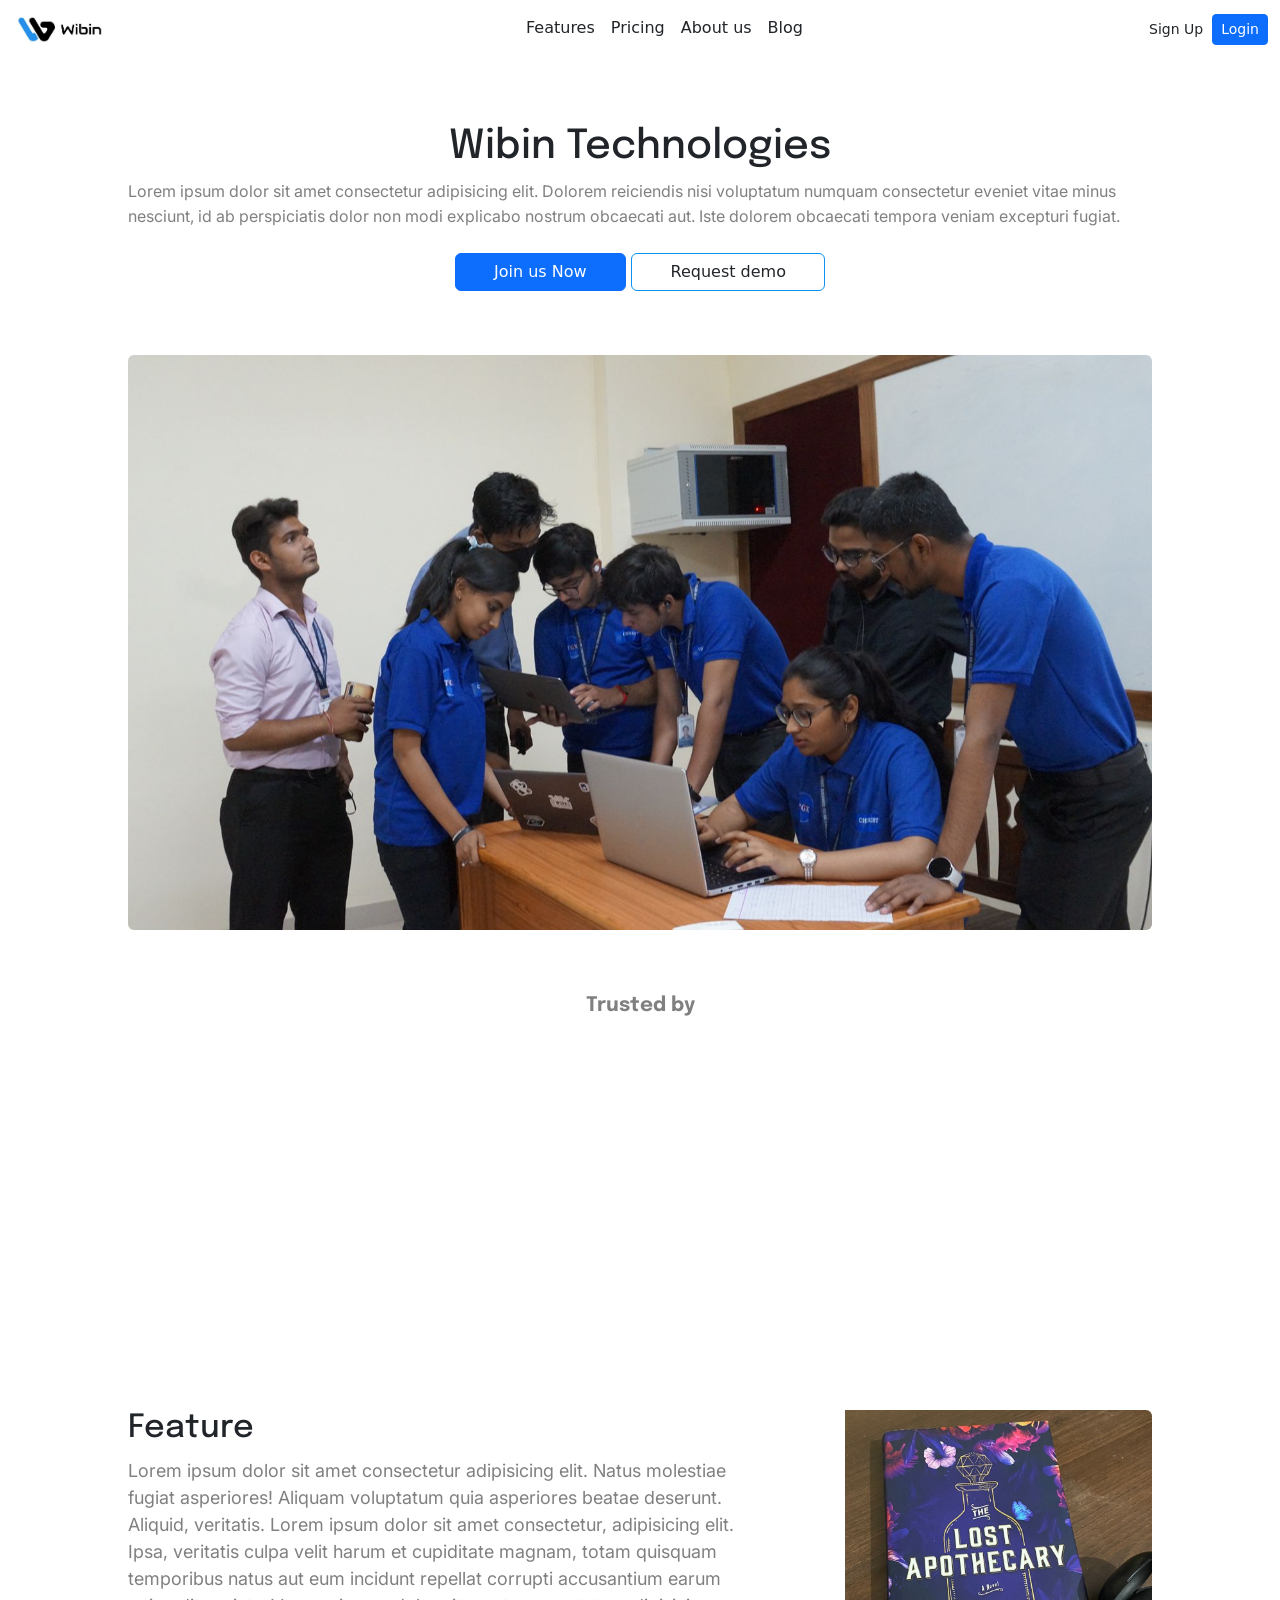
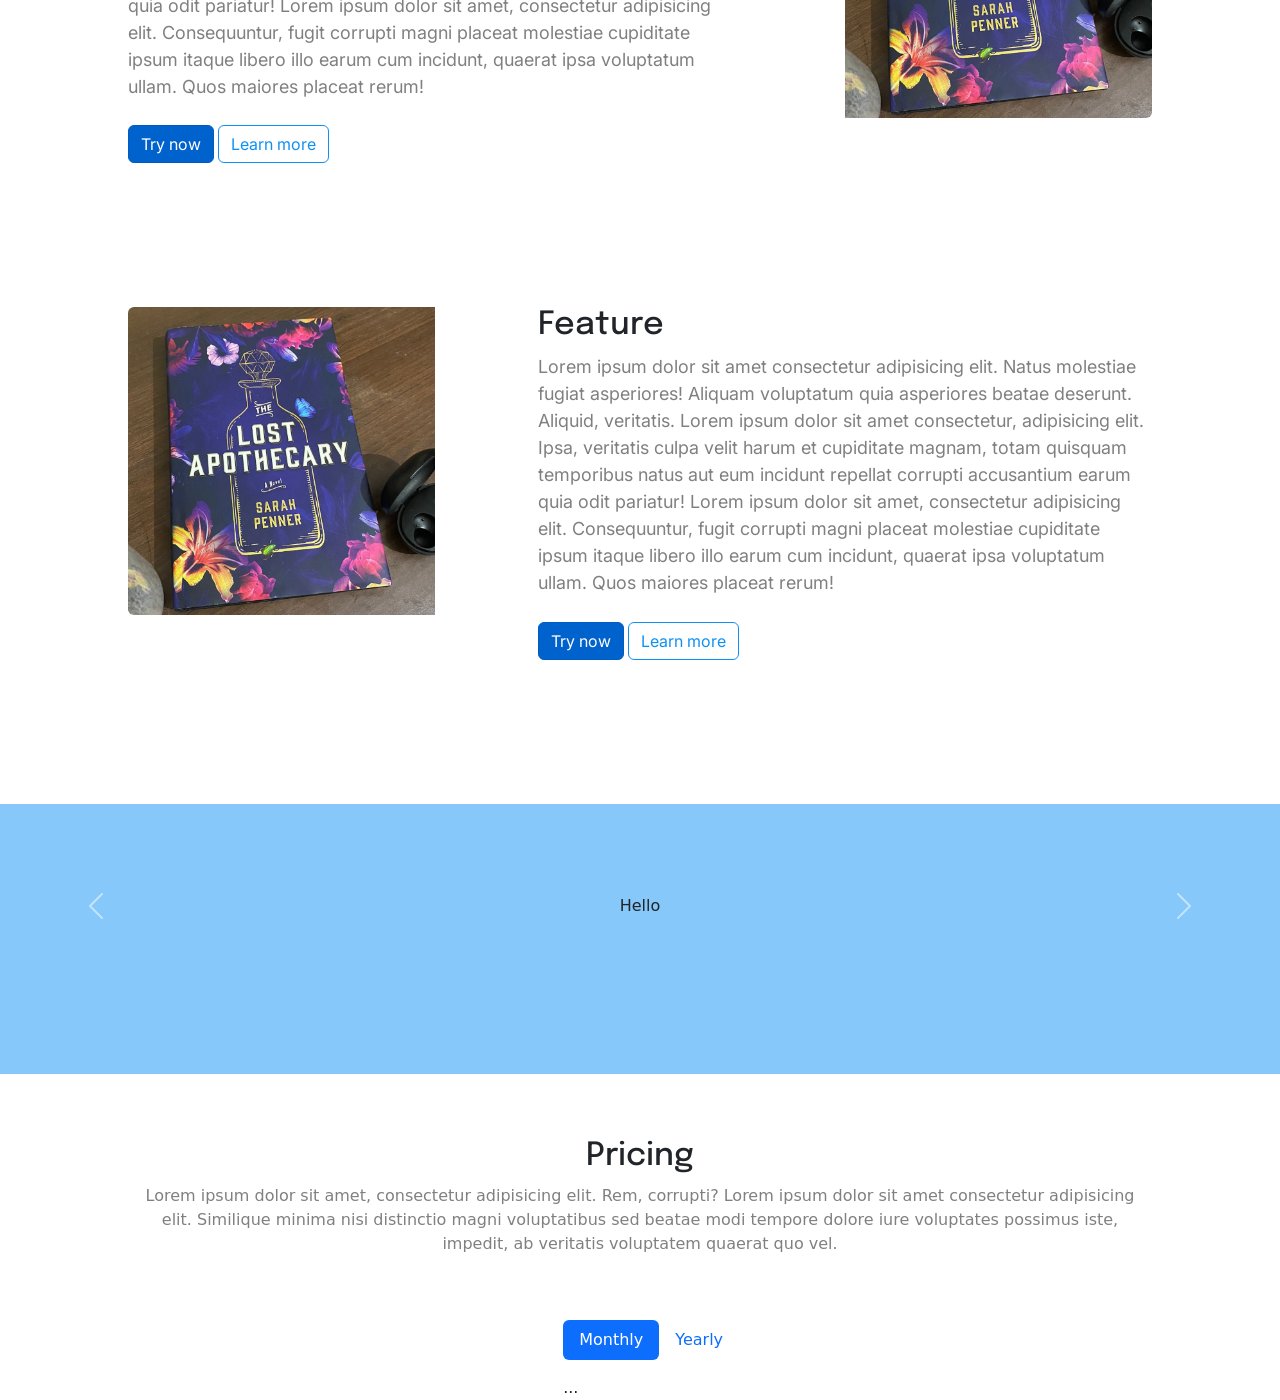
==== index.html @ 51e789aa "Add files via upload" ====
<!DOCTYPE html>
<html>
<head>
  <meta charset="utf-8">
  <meta name="viewport" content="width=device-width">
  <title>Home Page</title>
  <link rel="stylesheet" href="https://stackpath.bootstrapcdn.com/bootstrap/4.1.3/css/bootstrap.min.css">
  <script src="https://code.jquery.com/jquery-3.3.1.slim.min.js"></script>
  <script src="https://cdnjs.cloudflare.com/ajax/libs/popper.js/1.14.3/umd/popper.min.js"></script>
  <script src="https://stackpath.bootstrapcdn.com/bootstrap/4.1.3/js/bootstrap.min.js"></script>
  <link href="home.css" rel="stylesheet" type="text/css" />
  <link rel="preconnect" href="https://fonts.googleapis.com">
  <link rel="preconnect" href="https://fonts.gstatic.com" crossorigin>
  <link href="https://fonts.googleapis.com/css2?family=Epilogue:wght@700&family=Inter&display=swap" rel="stylesheet">
  <link href="https://cdn.jsdelivr.net/npm/bootstrap@5.1.3/dist/css/bootstrap.min.css" rel="stylesheet">
  <script src="https://cdn.jsdelivr.net/npm/bootstrap@5.1.3/dist/js/bootstrap.bundle.min.js"></script>
</head>
<style>
  h1 {
    text-align: center;
  }

  p {
    text-align: center;
  }
</style>

<body data-bs-spy="scroll" data-bs-target=".navbar" data-bs-offset="50">
  <header>
    <nav class="navbar navbar-expand-sm sticky-top">
      <div class="container-fluid">
        <ul class="navbar-nav">
          <li class="nav-item">
            <a class="navbar-brand" href="#"><img src="logo.jpg" class="img-fluid" id="logo" alt="logo" width="20%"></a>
          </li>
          <li class="nav-item">
            <a class="nav-link text-dark" href="#des1">Features</a>
          </li>
          <li class="nav-item">
            <a class="nav-link text-dark" href="#">Pricing</a>
          </li>
          <li class="nav-item">
            <a class="nav-link text-dark" href="#">About us</a>
          </li>
          <li class="nav-item">
            <a class="nav-link text-dark" href="#">Blog</a>
          </li>
          <li class="nav-item">
            <a class="nav-link text-dark" href="#">
              <div id="space"></div>
            </a>
          </li>
        </ul>
        <!----Login and signup button--->
        <ul class="nav navbar-nav navbar-right">
          <a href="signup.html" class="btn btn-sm active" role="button" aria-pressed="true">Sign Up</a>
          <a href="#" class="btn btn-primary btn-sm active" role="button" aria-pressed="true">Login</a>
        </ul>
      </div>
    </nav>
  </header>
  <div id="space"></div>
  <h1> Wibin Technologies</h1>
  <div id="des">
    <p1 class="text-centre">
      Lorem ipsum dolor sit amet consectetur adipisicing elit. Dolorem reiciendis nisi voluptatum numquam consectetur
      eveniet vitae minus nesciunt, id ab perspiciatis dolor non modi explicabo nostrum obcaecati aut. Iste dolorem
      obcaecati tempora veniam excepturi fugiat.
    </p1>
  </div>
  <br>
  <center>
    <button type="button" class="btn btn-primary" id="btnpad">Join us Now</button>
    <button type="button" class="btn" style="border-color:#0f91f4; background-color: white;" id="btnpad">Request demo</button>
    <div id="space"></div>
    <a class="navbar-brand" href="#"><img src="team.jpeg" class="rounded" id="backgroundimg" alt="img" width="80%"></a>
    <div id="space"></div>
    <h2 style="color:grey; font-size:20px; font-weight: bold; padding-left: 0%;">Trusted by</h2>
    <div id="space"></div>
    <div id="space"></div>
    <div id="space"></div>
    <div id="space"></div>
    <div id="space"></div>
    <div id="space"></div>
  </center>
  <div id="des1" class="container-fluid">
    <p1 class="text-center"><img src="fe1.jpeg" class="rounded" style="float:right; width: 40%; padding-left:10%; "
        id="logo" alt="logo" width="50%">
      <h2 style="float:top; text-align: left; padding-left: 0%;">Feature</h2>
      <p1 id="f1t">Lorem ipsum dolor sit amet consectetur adipisicing elit. Natus molestiae fugiat
        asperiores! Aliquam voluptatum quia asperiores beatae deserunt. Aliquid, veritatis. Lorem ipsum dolor sit amet
        consectetur, adipisicing elit.
        Ipsa, veritatis culpa velit harum et cupiditate magnam, totam quisquam temporibus natus aut eum incidunt
        repellat corrupti accusantium earum quia odit pariatur! Lorem ipsum dolor sit amet, consectetur adipisicing
        elit. Consequuntur, fugit corrupti magni placeat molestiae cupiditate ipsum itaque libero illo earum cum
        incidunt, quaerat ipsa voluptatum ullam. Quos maiores placeat rerum!</p1>
      <div style="padding-bottom: 2.5%;"></div>
      <ul style="text-align: left; padding-left: 0%; height:5%;">
        <a href="#" class="btn btn-primary  active" role="button" aria-pressed="true">Try now</a>
        <a href="#" class="btn active" style="color:#0f91f4" role="button" aria-pressed="true">Learn more</a>
      </ul>
    </p1>
  </div>
  <div id="space"></div>
  <div id="space"></div>
  <div id="des1">
    <p1 class="text-center"><img src="fe1.jpeg" class="rounded" style="float:left; width: 40%; padding-right:10%; "
        id="logo" alt="logo" width="50%">
      <h2 style="float:top; text-align: left; padding-left: 0%;">Feature</h2>
      <p1 id="f1t">Lorem ipsum dolor sit amet consectetur adipisicing elit. Natus molestiae fugiat
        asperiores! Aliquam voluptatum quia asperiores beatae deserunt. Aliquid, veritatis. Lorem ipsum dolor sit amet
        consectetur, adipisicing elit.
        Ipsa, veritatis culpa velit harum et cupiditate magnam, totam quisquam temporibus natus aut eum incidunt
        repellat corrupti accusantium earum quia odit pariatur! Lorem ipsum dolor sit amet, consectetur adipisicing
        elit. Consequuntur, fugit corrupti magni placeat molestiae cupiditate ipsum itaque libero illo earum cum
        incidunt, quaerat ipsa voluptatum ullam. Quos maiores placeat rerum!</p1>
      <div style="padding-bottom: 2.5%;"></div>
      <ul style="text-align: left; padding-left: 40%; height:5%;">
        <a href="#" class="btn btn-primary  active" role="button" aria-pressed="true">Try now</a>
        <a href="#" class="btn active" style="color:#0f91f4" role="button" aria-pressed="true">Learn more</a>
      </ul>
    </p1>
  </div>
  <div id="space"></div>
  <div id="space"></div>
  <div id="colorbox">
    <center>
      <div style="padding-top: 7%;">
        <div id="home" class="carousel slide" data-ride="carousel">

          <div class="carousel-inner">
            <div class="carousel-item active">
              <p2>Hello</p2>
            </div>
            <div class="carousel-item">
              <p2>My name</p2>
            </div>
            <div class="carousel-item">is abbas</div>
          </div>
          <a class="carousel-control-prev" href="#home" role="button" data-slide="prev">
            <span class="carousel-control-prev-icon" aria-hidden="true">
            </span>
          </a>
          <a class="carousel-control-next" href="#home" role="button" data-slide="next">
            <span class="carousel-control-next-icon" aria-hidden="true">
            </span>
          </a>
        </div>
      </div>
    </center>
  </div>
  <div id="space"></div>
  <center>
    <h2 style="padding-left:0%;">Pricing</h2>
    <div id="des">
    <p2 class="text-centre">Lorem ipsum dolor sit amet, consectetur adipisicing elit. Rem, corrupti? Lorem ipsum dolor sit amet consectetur
      adipisicing elit. Similique minima nisi distinctio magni voluptatibus sed beatae modi tempore dolore iure
      voluptates possimus iste, impedit, ab veritatis voluptatem quaerat quo vel.</p2>
      </div>
  </center>
  <div id="space"></div>
  <div class="container-fluid" style="margin:auto; padding-left:44%;">
  <ul class="nav nav-pills mb-3" id="pills-tab" role="tablist">
    <li class="nav-item" role="presentation">
      <button class="nav-link active" id="pills-home-tab"  data-bs-toggle="pill" data-bs-target="#pills-home" type="button" role="tab" aria-controls="pills-home" aria-selected="true">Monthly</button>
    </li>
    <li class="nav-item" role="presentation">
      <button class="nav-link" id="pills-profile-tab" data-bs-toggle="pill" data-bs-target="#pills-profile" type="button" role="tab" aria-controls="pills-profile" aria-selected="false">Yearly</button>
    </li>
  </ul>
  <div class="tab-content" id="pills-tabContent">
    <div class="tab-pane fade show active" id="pills-home" role="tabpanel" aria-labelledby="pills-home-tab">...</div>
    <div class="tab-pane fade" id="pills-profile" role="tabpanel" aria-labelledby="pills-profile-tab">...</div>
    <div class="tab-pane fade" id="pills-contact" role="tabpanel" aria-labelledby="pills-contact-tab">...</div>
  </div>
  </div>
</body>
</html>
---- home.css ----
html,body{
    height: 100%;
    width: 100%;
  }
#logo{
    padding-left: 0%;
}
#space{
    padding-bottom: 5%;
}
#des, #des1{
    padding-left:10%;
    padding-right:10%;
}
#des{
    color: grey;
}
h1,h2{
    font-family: 'Epilogue',sans-serif;
}
p1{
    font-family: 'Inter', sans-serif;
}
h2{
    font-weight: bold;
    padding-left:10%;
}
#btnpad{
    padding-left: 3%;
    padding-right:3%;
}
#f1{
    padding-left: 10%;
    padding-right: 50%;
}
#f1t{
    font-size:large;
    color: grey;
}
#caratext{
    opacity: 1;
}
#colorbox
{
    background-color:rgb(15,145,244,0.5);
    height: 30%;
}
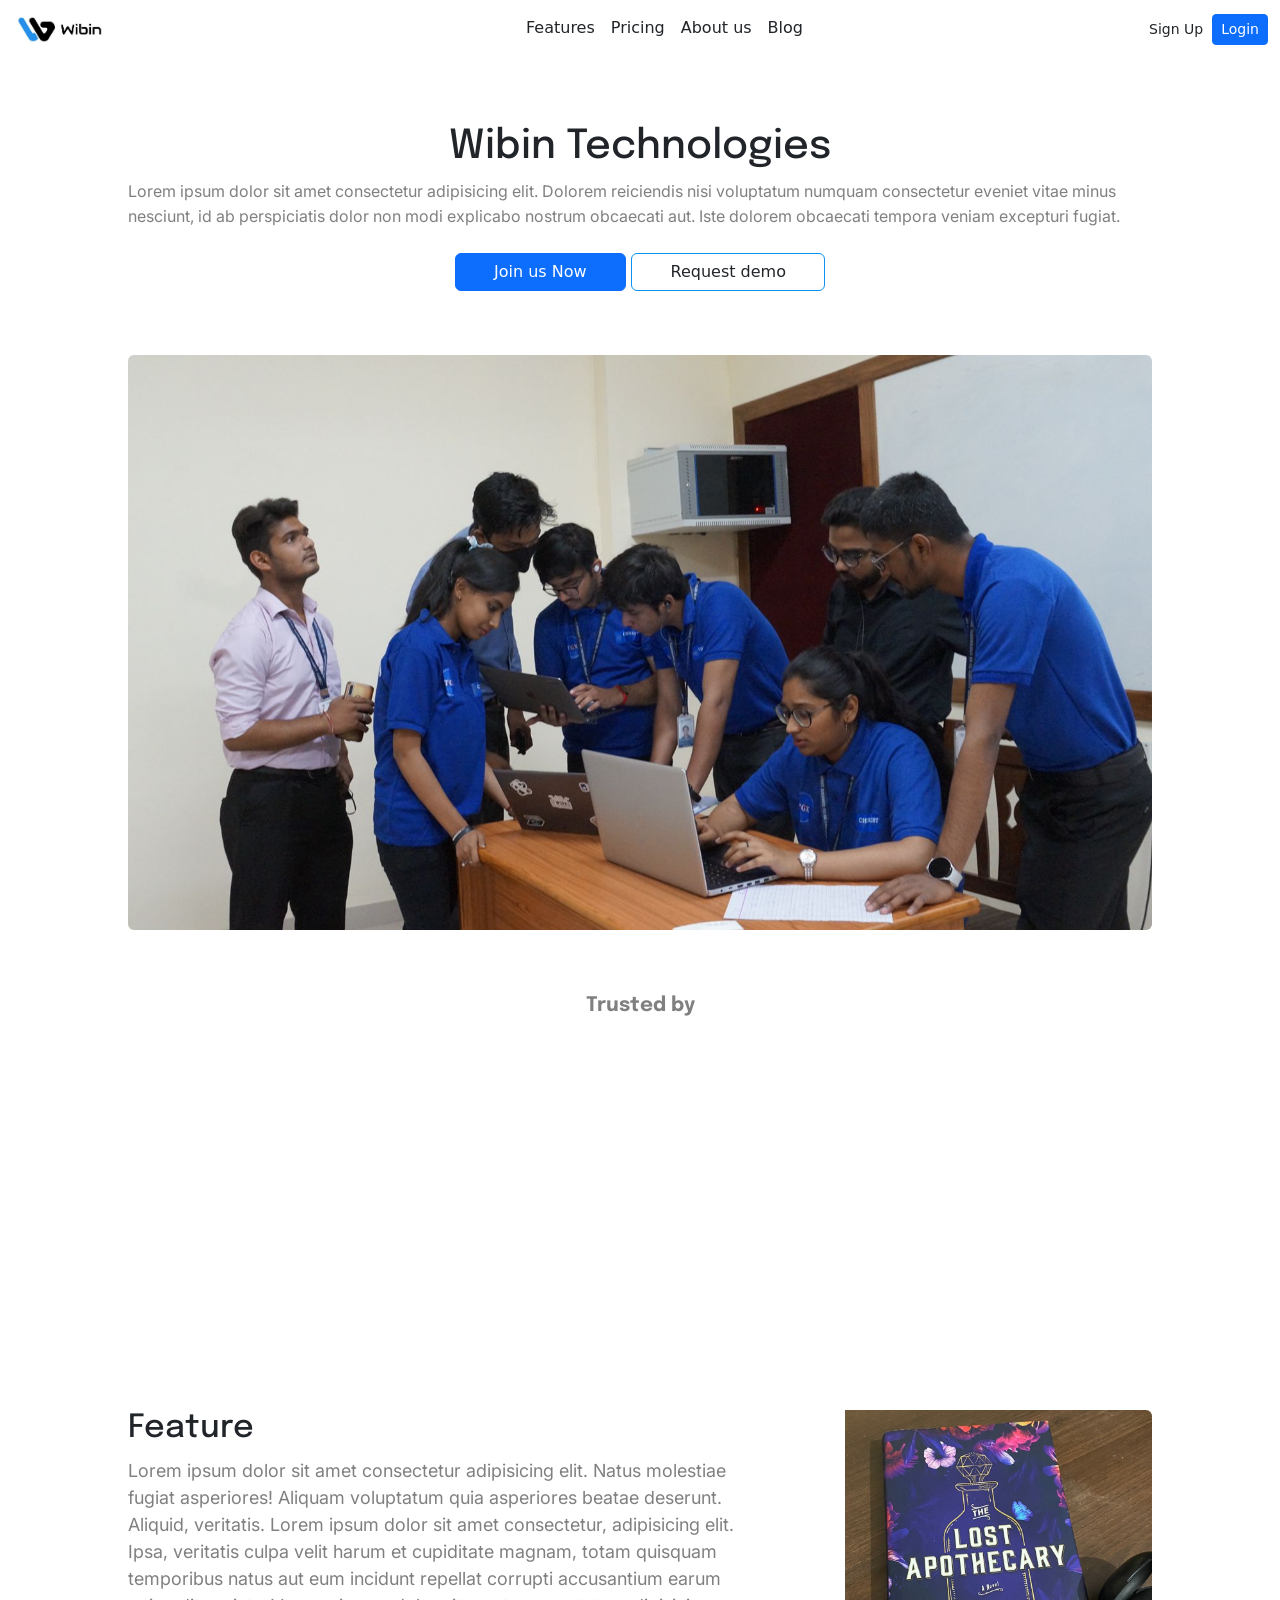
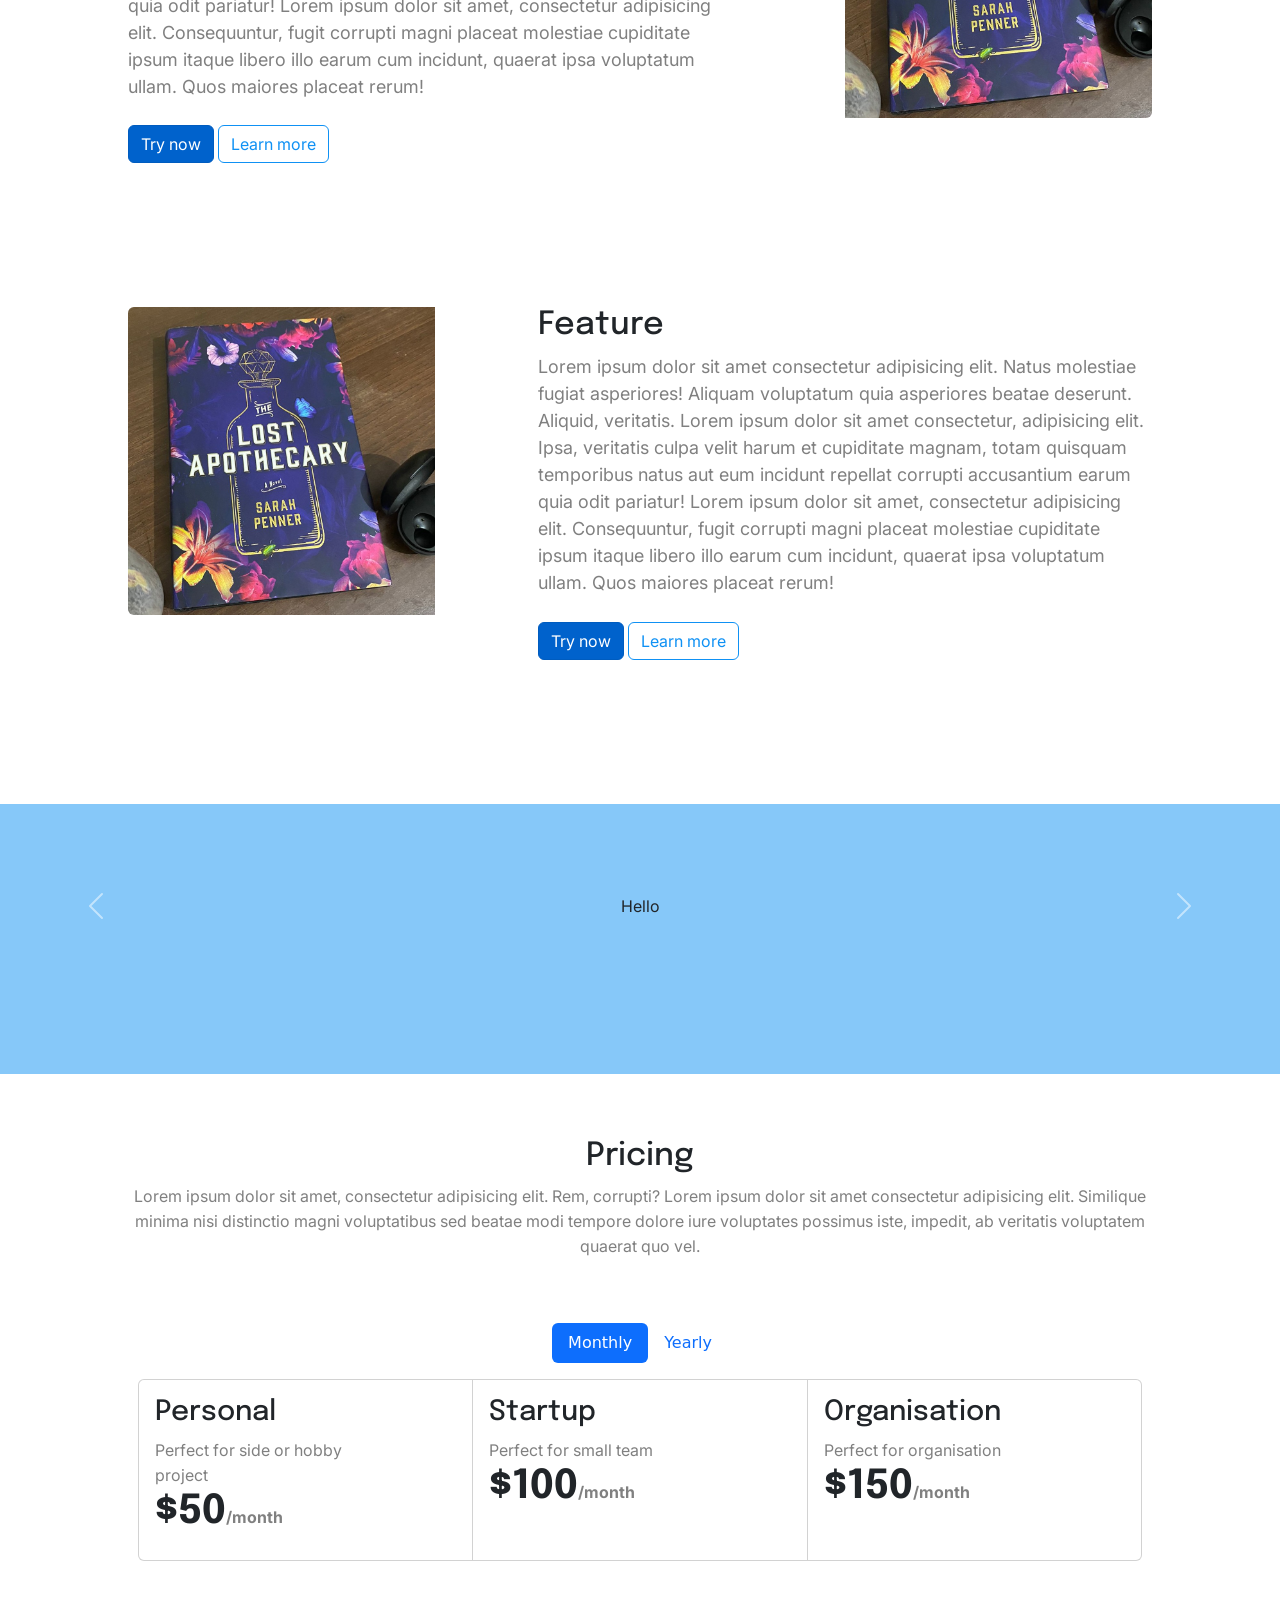
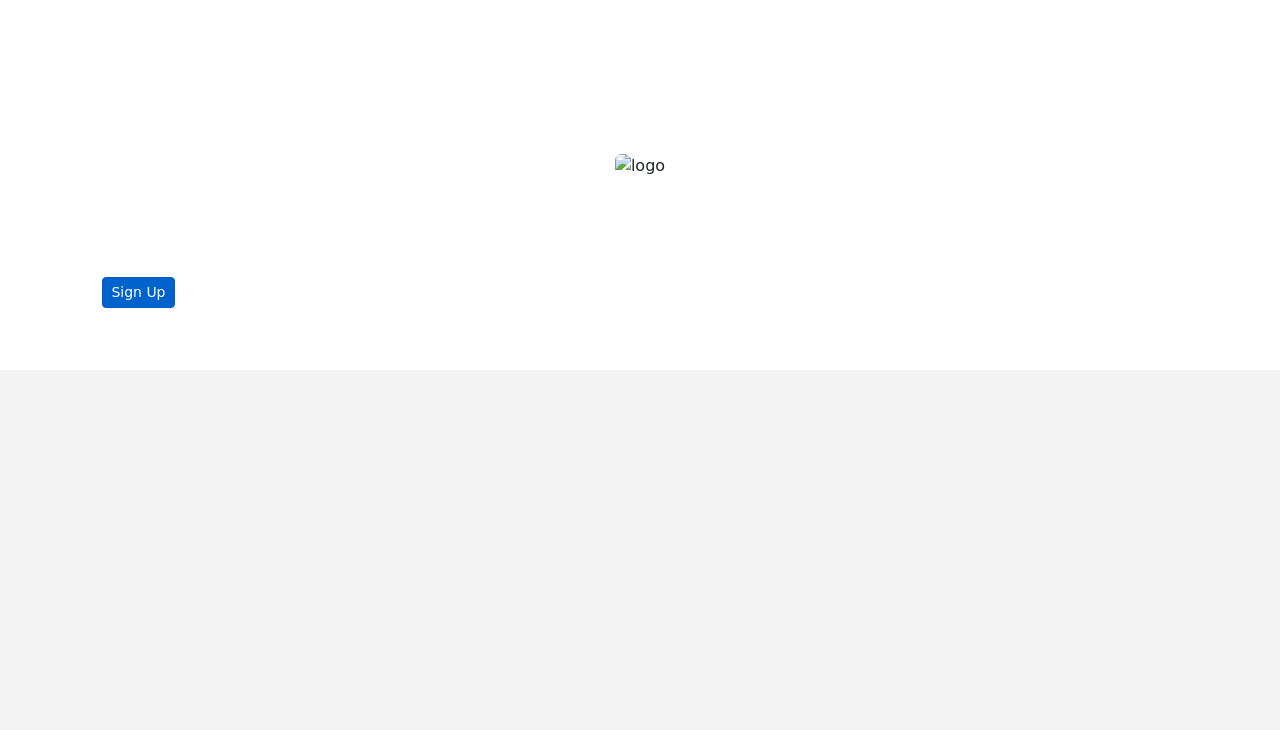
==== commit b0b4d548: "Add files via upload" ====
--- a/index.html
+++ b/index.html
@@ -1,5 +1,6 @@
 <!DOCTYPE html>
 <html>
+
 <head>
   <meta charset="utf-8">
   <meta name="viewport" content="width=device-width">
@@ -37,7 +38,7 @@
             <a class="nav-link text-dark" href="#des1">Features</a>
           </li>
           <li class="nav-item">
-            <a class="nav-link text-dark" href="#">Pricing</a>
+            <a class="nav-link text-dark" href="#pricing">Pricing</a>
           </li>
           <li class="nav-item">
             <a class="nav-link text-dark" href="#">About us</a>
@@ -71,7 +72,8 @@
   <br>
   <center>
     <button type="button" class="btn btn-primary" id="btnpad">Join us Now</button>
-    <button type="button" class="btn" style="border-color:#0f91f4; background-color: white;" id="btnpad">Request demo</button>
+    <button type="button" class="btn" style="border-color:#0f91f4; background-color: white;" id="btnpad">Request
+      demo</button>
     <div id="space"></div>
     <a class="navbar-brand" href="#"><img src="team.jpeg" class="rounded" id="backgroundimg" alt="img" width="80%"></a>
     <div id="space"></div>
@@ -151,28 +153,111 @@
   </div>
   <div id="space"></div>
   <center>
-    <h2 style="padding-left:0%;">Pricing</h2>
+    <h2 style="padding-left:0%;" id="pricing">Pricing</h2>
     <div id="des">
-    <p2 class="text-centre">Lorem ipsum dolor sit amet, consectetur adipisicing elit. Rem, corrupti? Lorem ipsum dolor sit amet consectetur
-      adipisicing elit. Similique minima nisi distinctio magni voluptatibus sed beatae modi tempore dolore iure
-      voluptates possimus iste, impedit, ab veritatis voluptatem quaerat quo vel.</p2>
-      </div>
+      <p2 class="text-centre">Lorem ipsum dolor sit amet, consectetur adipisicing elit. Rem, corrupti? Lorem ipsum dolor
+        sit amet consectetur
+        adipisicing elit. Similique minima nisi distinctio magni voluptatibus sed beatae modi tempore dolore iure
+        voluptates possimus iste, impedit, ab veritatis voluptatem quaerat quo vel.</p2>
+    </div>
   </center>
   <div id="space"></div>
-  <div class="container-fluid" style="margin:auto; padding-left:44%;">
-  <ul class="nav nav-pills mb-3" id="pills-tab" role="tablist">
-    <li class="nav-item" role="presentation">
-      <button class="nav-link active" id="pills-home-tab"  data-bs-toggle="pill" data-bs-target="#pills-home" type="button" role="tab" aria-controls="pills-home" aria-selected="true">Monthly</button>
-    </li>
-    <li class="nav-item" role="presentation">
-      <button class="nav-link" id="pills-profile-tab" data-bs-toggle="pill" data-bs-target="#pills-profile" type="button" role="tab" aria-controls="pills-profile" aria-selected="false">Yearly</button>
-    </li>
-  </ul>
-  <div class="tab-content" id="pills-tabContent">
-    <div class="tab-pane fade show active" id="pills-home" role="tabpanel" aria-labelledby="pills-home-tab">...</div>
-    <div class="tab-pane fade" id="pills-profile" role="tabpanel" aria-labelledby="pills-profile-tab">...</div>
-    <div class="tab-pane fade" id="pills-contact" role="tabpanel" aria-labelledby="pills-contact-tab">...</div>
-  </div>
+  <div class="container-fluid" id="tablet" style="margin:auto;">
+    <ul class="nav nav-pills mb-3" style="padding-left:43%" id="pills-tab" role="tablist">
+      <li class="nav-item" role="presentation">
+        <button class="nav-link active" id="pills-home-tab" data-bs-toggle="pill" data-bs-target="#pills-home"
+          type="button" role="tab" aria-controls="pills-home" aria-selected="true">Monthly</button>
+      </li>
+      <li class="nav-item" role="presentation">
+        <button class="nav-link" id="pills-profile-tab" data-bs-toggle="pill" data-bs-target="#pills-profile"
+          type="button" role="tab" aria-controls="pills-profile" aria-selected="false">Yearly</button>
+      </li>
+    </ul>
+    <div class="tab-content" id="pills-tabContent">
+      <div class="tab-pane fade show active" id="pills-home" role="tabpanel" aria-labelledby="pills-home-tab">
+        <div class="card-group" style="padding-left:10%; padding-right:10%;">
+          <div class="card" style="padding-left:0%; padding-right:5%; ;">
+            <div class="card-body">
+              <h3 class="card-title">Personal</h3>
+              <p2 class="card-text" id="des" style="padding-left:0%;">Perfect for side or hobby project</p2>
+              <h1 style="font-weight:bolder; text-align: left;">$50<p2 class="card-text" id="des"
+                  style="font-weight:light;font-size:medium;padding-left:0%;">/month</p2>
+              </h1>
+            </div>
+          </div>
+          <div class="card" style="padding-left:0%; padding-right:5%; ;">
+            <div class="card-body">
+              <h3 class="card-title">Startup</h3>
+              <p2 class="card-text" id="des" style="padding-left:0%;">Perfect for small team</p2>
+              <h1 style="font-weight:bolder; text-align: left;">$100<p2 class="card-text" id="des"
+                  style="font-weight:light;font-size:medium;padding-left:0%;">/month</p2>
+              </h1>
+            </div>
+          </div>
+          <div class="card" style="padding-left:0%; padding-right:5%; ;">
+            <div class="card-body">
+              <h3 class="card-title">Organisation</h3>
+              <p2 class="card-text" id="des" style="padding-left:0%;">Perfect for organisation</p2>
+              <h1 style="font-weight:bolder; text-align: left;">$150<p2 class="card-text" id="des"
+                  style="font-weight:light;font-size:medium;padding-left:0%;">/month</p2>
+              </h1>
+            </div>
+          </div>
+        </div>
+      </div>
+      <div class="tab-pane fade" id="pills-profile" role="tabpanel" aria-labelledby="pills-profile-tab">
+        <div class="card-group" style="padding-left:10%; padding-right:10%;">
+          <div class="card" style="padding-left:0%; padding-right:5%; ;">
+            <div class="card-body">
+              <h3 class="card-title">Personal</h3>
+              <p2 class="card-text" id="des" style="padding-left:0%;">Perfect for side or hobby project</p2>
+              <h1 style="font-weight:bolder; text-align: left;">$550<p2 class="card-text" id="des"
+                  style="font-weight:light;font-size:medium;padding-left:0%;">/month</p2>
+              </h1>
+            </div>
+          </div>
+          <div class="card" style="padding-left:0%; padding-right:5%; ;">
+            <div class="card-body">
+              <h3 class="card-title">Startup</h3>
+              <p2 class="card-text" id="des" style="padding-left:0%;">Perfect for small team</p2>
+              <h1 style="font-weight:bolder; text-align: left;">$1000<p2 class="card-text" id="des"
+                  style="font-weight:light;font-size:medium;padding-left:0%;">/month</p2>
+              </h1>
+            </div>
+          </div>
+          <div class="card" style="padding-left:0%; padding-right:5%; ;">
+            <div class="card-body">
+              <h3 class="card-title">Organisation</h3>
+              <p2 class="card-text" id="des" style="padding-left:0%;">Perfect for organisation</p2>
+              <h1 style="font-weight:bolder; text-align: left;">$1500<p2 class="card-text" id="des"
+                  style="font-weight:light;font-size:medium;padding-left:0%;">/month</p2>
+              </h1>
+            </div>
+          </div>
+        </div>
+      </div>
+    </div>
+  </div>
+  <div id="space"></div>
+  <div id="space"></div>
+  <div id="space"></div>
+  <center>
+    <div style="position:relative;">
+      <img src="bann.jpeg" class="rounded" style="float:center;padding-left:0%; " id="logo" alt="logo" width="95%">
+      <div class="text-white" style="position: absolute; top:10%; left:8%;">
+        <h1 id="start">Get Started!</h1>
+        <h4 style="padding-right: 50%; padding-left: 0%; text-align: left; font-size: medium; font-weight:lighter;">Lorem ipsum dolor sit amet consectetur, adipisicing elit. Commodi quam excepturi, ipsa voluptas nesciunt
+          nihil nulla doloribus doloremque hic? Ex.</h4>
+        <a href="signup.html" style="float:left;" class="btn btn-primary btn-sm active" role="button" aria-pressed="true">Sign Up</a>
+      </div>
+    </div>
+  </center>
+  <div id="space"></div>
+  <div id="space"></div>
+  <div id="space"></div>
+  <div id="colo">
+
   </div>
 </body>
+
 </html>
--- a/home.css
+++ b/home.css
@@ -15,10 +15,10 @@
 #des{
     color: grey;
 }
-h1,h2{
+h1,h2,h3,h4{
     font-family: 'Epilogue',sans-serif;
 }
-p1{
+p1,p2{
     font-family: 'Inter', sans-serif;
 }
 h2{
@@ -45,3 +45,11 @@
     background-color:rgb(15,145,244,0.5);
     height: 30%;
 }
+#start{
+    text-align: left;
+}
+#colo{
+    background-color: grey;
+    height:40%;
+    opacity:0.09;
+}
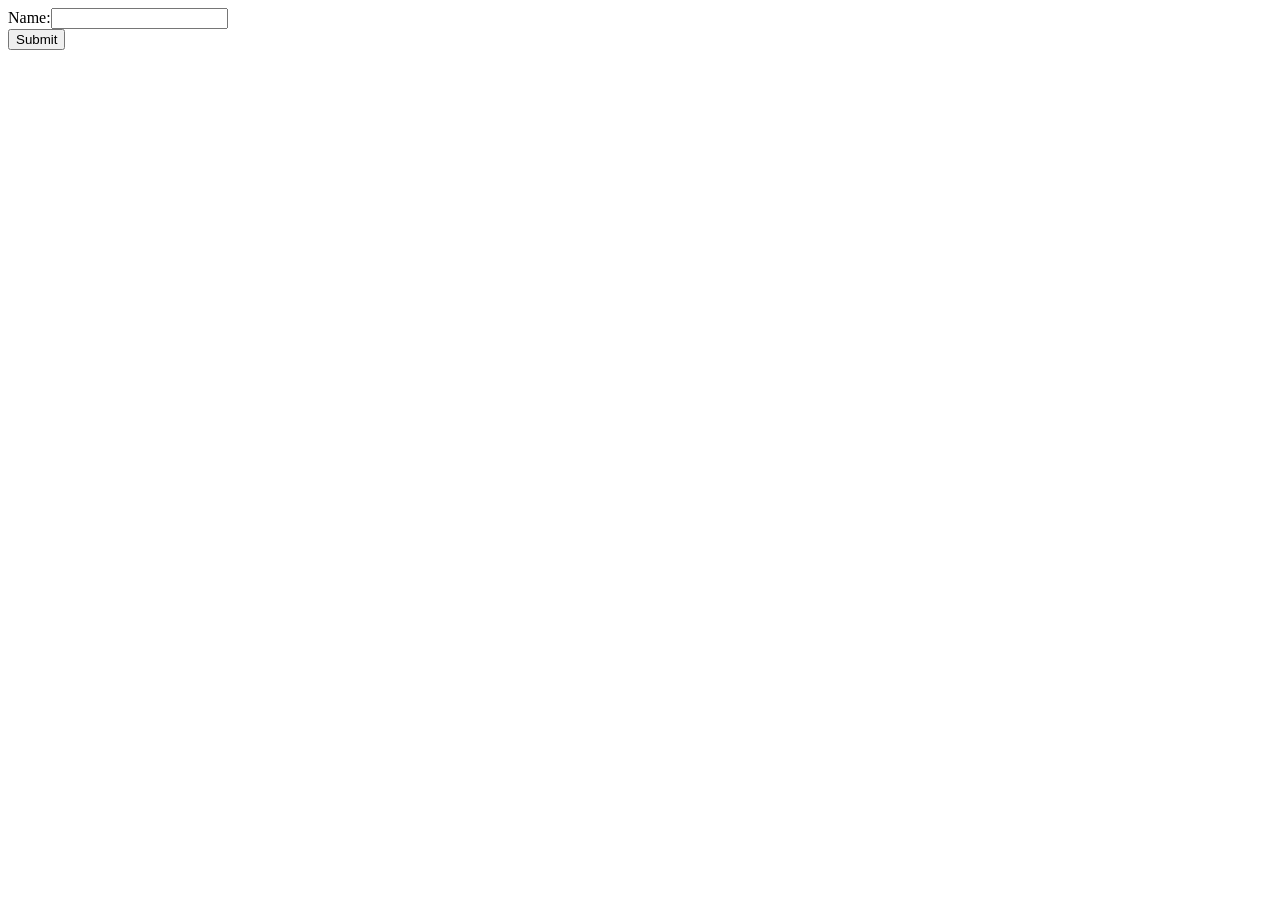
==== commit 3836b7a7: "Add files via upload" ====
--- a/index.html
+++ b/index.html
@@ -1,263 +1,30 @@
-<!DOCTYPE html>
-<html>
-
-<head>
-  <meta charset="utf-8">
-  <meta name="viewport" content="width=device-width">
-  <title>Home Page</title>
-  <link rel="stylesheet" href="https://stackpath.bootstrapcdn.com/bootstrap/4.1.3/css/bootstrap.min.css">
-  <script src="https://code.jquery.com/jquery-3.3.1.slim.min.js"></script>
-  <script src="https://cdnjs.cloudflare.com/ajax/libs/popper.js/1.14.3/umd/popper.min.js"></script>
-  <script src="https://stackpath.bootstrapcdn.com/bootstrap/4.1.3/js/bootstrap.min.js"></script>
-  <link href="home.css" rel="stylesheet" type="text/css" />
-  <link rel="preconnect" href="https://fonts.googleapis.com">
-  <link rel="preconnect" href="https://fonts.gstatic.com" crossorigin>
-  <link href="https://fonts.googleapis.com/css2?family=Epilogue:wght@700&family=Inter&display=swap" rel="stylesheet">
-  <link href="https://cdn.jsdelivr.net/npm/bootstrap@5.1.3/dist/css/bootstrap.min.css" rel="stylesheet">
-  <script src="https://cdn.jsdelivr.net/npm/bootstrap@5.1.3/dist/js/bootstrap.bundle.min.js"></script>
-</head>
-<style>
-  h1 {
-    text-align: center;
-  }
-
-  p {
-    text-align: center;
-  }
-</style>
-
-<body data-bs-spy="scroll" data-bs-target=".navbar" data-bs-offset="50">
-  <header>
-    <nav class="navbar navbar-expand-sm sticky-top">
-      <div class="container-fluid">
-        <ul class="navbar-nav">
-          <li class="nav-item">
-            <a class="navbar-brand" href="#"><img src="logo.jpg" class="img-fluid" id="logo" alt="logo" width="20%"></a>
-          </li>
-          <li class="nav-item">
-            <a class="nav-link text-dark" href="#des1">Features</a>
-          </li>
-          <li class="nav-item">
-            <a class="nav-link text-dark" href="#pricing">Pricing</a>
-          </li>
-          <li class="nav-item">
-            <a class="nav-link text-dark" href="#">About us</a>
-          </li>
-          <li class="nav-item">
-            <a class="nav-link text-dark" href="#">Blog</a>
-          </li>
-          <li class="nav-item">
-            <a class="nav-link text-dark" href="#">
-              <div id="space"></div>
-            </a>
-          </li>
-        </ul>
-        <!----Login and signup button--->
-        <ul class="nav navbar-nav navbar-right">
-          <a href="signup.html" class="btn btn-sm active" role="button" aria-pressed="true">Sign Up</a>
-          <a href="#" class="btn btn-primary btn-sm active" role="button" aria-pressed="true">Login</a>
-        </ul>
-      </div>
-    </nav>
-  </header>
-  <div id="space"></div>
-  <h1> Wibin Technologies</h1>
-  <div id="des">
-    <p1 class="text-centre">
-      Lorem ipsum dolor sit amet consectetur adipisicing elit. Dolorem reiciendis nisi voluptatum numquam consectetur
-      eveniet vitae minus nesciunt, id ab perspiciatis dolor non modi explicabo nostrum obcaecati aut. Iste dolorem
-      obcaecati tempora veniam excepturi fugiat.
-    </p1>
-  </div>
-  <br>
-  <center>
-    <button type="button" class="btn btn-primary" id="btnpad">Join us Now</button>
-    <button type="button" class="btn" style="border-color:#0f91f4; background-color: white;" id="btnpad">Request
-      demo</button>
-    <div id="space"></div>
-    <a class="navbar-brand" href="#"><img src="team.jpeg" class="rounded" id="backgroundimg" alt="img" width="80%"></a>
-    <div id="space"></div>
-    <h2 style="color:grey; font-size:20px; font-weight: bold; padding-left: 0%;">Trusted by</h2>
-    <div id="space"></div>
-    <div id="space"></div>
-    <div id="space"></div>
-    <div id="space"></div>
-    <div id="space"></div>
-    <div id="space"></div>
-  </center>
-  <div id="des1" class="container-fluid">
-    <p1 class="text-center"><img src="fe1.jpeg" class="rounded" style="float:right; width: 40%; padding-left:10%; "
-        id="logo" alt="logo" width="50%">
-      <h2 style="float:top; text-align: left; padding-left: 0%;">Feature</h2>
-      <p1 id="f1t">Lorem ipsum dolor sit amet consectetur adipisicing elit. Natus molestiae fugiat
-        asperiores! Aliquam voluptatum quia asperiores beatae deserunt. Aliquid, veritatis. Lorem ipsum dolor sit amet
-        consectetur, adipisicing elit.
-        Ipsa, veritatis culpa velit harum et cupiditate magnam, totam quisquam temporibus natus aut eum incidunt
-        repellat corrupti accusantium earum quia odit pariatur! Lorem ipsum dolor sit amet, consectetur adipisicing
-        elit. Consequuntur, fugit corrupti magni placeat molestiae cupiditate ipsum itaque libero illo earum cum
-        incidunt, quaerat ipsa voluptatum ullam. Quos maiores placeat rerum!</p1>
-      <div style="padding-bottom: 2.5%;"></div>
-      <ul style="text-align: left; padding-left: 0%; height:5%;">
-        <a href="#" class="btn btn-primary  active" role="button" aria-pressed="true">Try now</a>
-        <a href="#" class="btn active" style="color:#0f91f4" role="button" aria-pressed="true">Learn more</a>
-      </ul>
-    </p1>
-  </div>
-  <div id="space"></div>
-  <div id="space"></div>
-  <div id="des1">
-    <p1 class="text-center"><img src="fe1.jpeg" class="rounded" style="float:left; width: 40%; padding-right:10%; "
-        id="logo" alt="logo" width="50%">
-      <h2 style="float:top; text-align: left; padding-left: 0%;">Feature</h2>
-      <p1 id="f1t">Lorem ipsum dolor sit amet consectetur adipisicing elit. Natus molestiae fugiat
-        asperiores! Aliquam voluptatum quia asperiores beatae deserunt. Aliquid, veritatis. Lorem ipsum dolor sit amet
-        consectetur, adipisicing elit.
-        Ipsa, veritatis culpa velit harum et cupiditate magnam, totam quisquam temporibus natus aut eum incidunt
-        repellat corrupti accusantium earum quia odit pariatur! Lorem ipsum dolor sit amet, consectetur adipisicing
-        elit. Consequuntur, fugit corrupti magni placeat molestiae cupiditate ipsum itaque libero illo earum cum
-        incidunt, quaerat ipsa voluptatum ullam. Quos maiores placeat rerum!</p1>
-      <div style="padding-bottom: 2.5%;"></div>
-      <ul style="text-align: left; padding-left: 40%; height:5%;">
-        <a href="#" class="btn btn-primary  active" role="button" aria-pressed="true">Try now</a>
-        <a href="#" class="btn active" style="color:#0f91f4" role="button" aria-pressed="true">Learn more</a>
-      </ul>
-    </p1>
-  </div>
-  <div id="space"></div>
-  <div id="space"></div>
-  <div id="colorbox">
-    <center>
-      <div style="padding-top: 7%;">
-        <div id="home" class="carousel slide" data-ride="carousel">
-
-          <div class="carousel-inner">
-            <div class="carousel-item active">
-              <p2>Hello</p2>
-            </div>
-            <div class="carousel-item">
-              <p2>My name</p2>
-            </div>
-            <div class="carousel-item">is abbas</div>
-          </div>
-          <a class="carousel-control-prev" href="#home" role="button" data-slide="prev">
-            <span class="carousel-control-prev-icon" aria-hidden="true">
-            </span>
-          </a>
-          <a class="carousel-control-next" href="#home" role="button" data-slide="next">
-            <span class="carousel-control-next-icon" aria-hidden="true">
-            </span>
-          </a>
-        </div>
-      </div>
-    </center>
-  </div>
-  <div id="space"></div>
-  <center>
-    <h2 style="padding-left:0%;" id="pricing">Pricing</h2>
-    <div id="des">
-      <p2 class="text-centre">Lorem ipsum dolor sit amet, consectetur adipisicing elit. Rem, corrupti? Lorem ipsum dolor
-        sit amet consectetur
-        adipisicing elit. Similique minima nisi distinctio magni voluptatibus sed beatae modi tempore dolore iure
-        voluptates possimus iste, impedit, ab veritatis voluptatem quaerat quo vel.</p2>
-    </div>
-  </center>
-  <div id="space"></div>
-  <div class="container-fluid" id="tablet" style="margin:auto;">
-    <ul class="nav nav-pills mb-3" style="padding-left:43%" id="pills-tab" role="tablist">
-      <li class="nav-item" role="presentation">
-        <button class="nav-link active" id="pills-home-tab" data-bs-toggle="pill" data-bs-target="#pills-home"
-          type="button" role="tab" aria-controls="pills-home" aria-selected="true">Monthly</button>
-      </li>
-      <li class="nav-item" role="presentation">
-        <button class="nav-link" id="pills-profile-tab" data-bs-toggle="pill" data-bs-target="#pills-profile"
-          type="button" role="tab" aria-controls="pills-profile" aria-selected="false">Yearly</button>
-      </li>
-    </ul>
-    <div class="tab-content" id="pills-tabContent">
-      <div class="tab-pane fade show active" id="pills-home" role="tabpanel" aria-labelledby="pills-home-tab">
-        <div class="card-group" style="padding-left:10%; padding-right:10%;">
-          <div class="card" style="padding-left:0%; padding-right:5%; ;">
-            <div class="card-body">
-              <h3 class="card-title">Personal</h3>
-              <p2 class="card-text" id="des" style="padding-left:0%;">Perfect for side or hobby project</p2>
-              <h1 style="font-weight:bolder; text-align: left;">$50<p2 class="card-text" id="des"
-                  style="font-weight:light;font-size:medium;padding-left:0%;">/month</p2>
-              </h1>
-            </div>
-          </div>
-          <div class="card" style="padding-left:0%; padding-right:5%; ;">
-            <div class="card-body">
-              <h3 class="card-title">Startup</h3>
-              <p2 class="card-text" id="des" style="padding-left:0%;">Perfect for small team</p2>
-              <h1 style="font-weight:bolder; text-align: left;">$100<p2 class="card-text" id="des"
-                  style="font-weight:light;font-size:medium;padding-left:0%;">/month</p2>
-              </h1>
-            </div>
-          </div>
-          <div class="card" style="padding-left:0%; padding-right:5%; ;">
-            <div class="card-body">
-              <h3 class="card-title">Organisation</h3>
-              <p2 class="card-text" id="des" style="padding-left:0%;">Perfect for organisation</p2>
-              <h1 style="font-weight:bolder; text-align: left;">$150<p2 class="card-text" id="des"
-                  style="font-weight:light;font-size:medium;padding-left:0%;">/month</p2>
-              </h1>
-            </div>
-          </div>
-        </div>
-      </div>
-      <div class="tab-pane fade" id="pills-profile" role="tabpanel" aria-labelledby="pills-profile-tab">
-        <div class="card-group" style="padding-left:10%; padding-right:10%;">
-          <div class="card" style="padding-left:0%; padding-right:5%; ;">
-            <div class="card-body">
-              <h3 class="card-title">Personal</h3>
-              <p2 class="card-text" id="des" style="padding-left:0%;">Perfect for side or hobby project</p2>
-              <h1 style="font-weight:bolder; text-align: left;">$550<p2 class="card-text" id="des"
-                  style="font-weight:light;font-size:medium;padding-left:0%;">/month</p2>
-              </h1>
-            </div>
-          </div>
-          <div class="card" style="padding-left:0%; padding-right:5%; ;">
-            <div class="card-body">
-              <h3 class="card-title">Startup</h3>
-              <p2 class="card-text" id="des" style="padding-left:0%;">Perfect for small team</p2>
-              <h1 style="font-weight:bolder; text-align: left;">$1000<p2 class="card-text" id="des"
-                  style="font-weight:light;font-size:medium;padding-left:0%;">/month</p2>
-              </h1>
-            </div>
-          </div>
-          <div class="card" style="padding-left:0%; padding-right:5%; ;">
-            <div class="card-body">
-              <h3 class="card-title">Organisation</h3>
-              <p2 class="card-text" id="des" style="padding-left:0%;">Perfect for organisation</p2>
-              <h1 style="font-weight:bolder; text-align: left;">$1500<p2 class="card-text" id="des"
-                  style="font-weight:light;font-size:medium;padding-left:0%;">/month</p2>
-              </h1>
-            </div>
-          </div>
-        </div>
-      </div>
-    </div>
-  </div>
-  <div id="space"></div>
-  <div id="space"></div>
-  <div id="space"></div>
-  <center>
-    <div style="position:relative;">
-      <img src="bann.jpeg" class="rounded" style="float:center;padding-left:0%; " id="logo" alt="logo" width="95%">
-      <div class="text-white" style="position: absolute; top:10%; left:8%;">
-        <h1 id="start">Get Started!</h1>
-        <h4 style="padding-right: 50%; padding-left: 0%; text-align: left; font-size: medium; font-weight:lighter;">Lorem ipsum dolor sit amet consectetur, adipisicing elit. Commodi quam excepturi, ipsa voluptas nesciunt
-          nihil nulla doloribus doloremque hic? Ex.</h4>
-        <a href="signup.html" style="float:left;" class="btn btn-primary btn-sm active" role="button" aria-pressed="true">Sign Up</a>
-      </div>
-    </div>
-  </center>
-  <div id="space"></div>
-  <div id="space"></div>
-  <div id="space"></div>
-  <div id="colo">
-
-  </div>
-</body>
-
+<!DOCTYPE html>
+<html lang="en">
+<head>
+    <meta charset="UTF-8">
+    <meta http-equiv="X-UA-Compatible" content="IE=edge">
+    <meta name="viewport" content="width=device-width, initial-scale=1.0">
+    <title>Alphabet Mafia</title>
+    <script>
+        function gy()
+        {
+            var c=document.getElementById("na").value;
+            var v=document.getElementById("hid");
+            v.style.visibility="visible";
+            if(c.toUpperCase()=="PANAV")v.value="Trim your facial hair fag!";
+            else if(c.toUpperCase()=="AMAR")v.value="Ranchi ka randi";
+            else if(c.toUpperCase()=="ARYAN")v.value="You Hag";
+            else if(c.toUpperCase()=="JALAJ")v.value="Golden retriever";
+            else if(c.toUpperCase()=="ANURAG")v.value="BTS ka 14";
+            else v.value="Faggot";
+
+        }
+    </script>
+</head>
+<body style="background-imag: url(https://upload.wikimedia.org/wikipedia/commons/thumb/4/48/Gay_Pride_Flag.svg/1200px-Gay_Pride_Flag.svg.png) ;">
+Name:<input type="text" id="na">
+<br>
+<input type="button" value="Submit" onclick="gy()" id="bt"> 
+<input type="text" id="hid" style="visibility:hidden;">
+</body>
 </html>
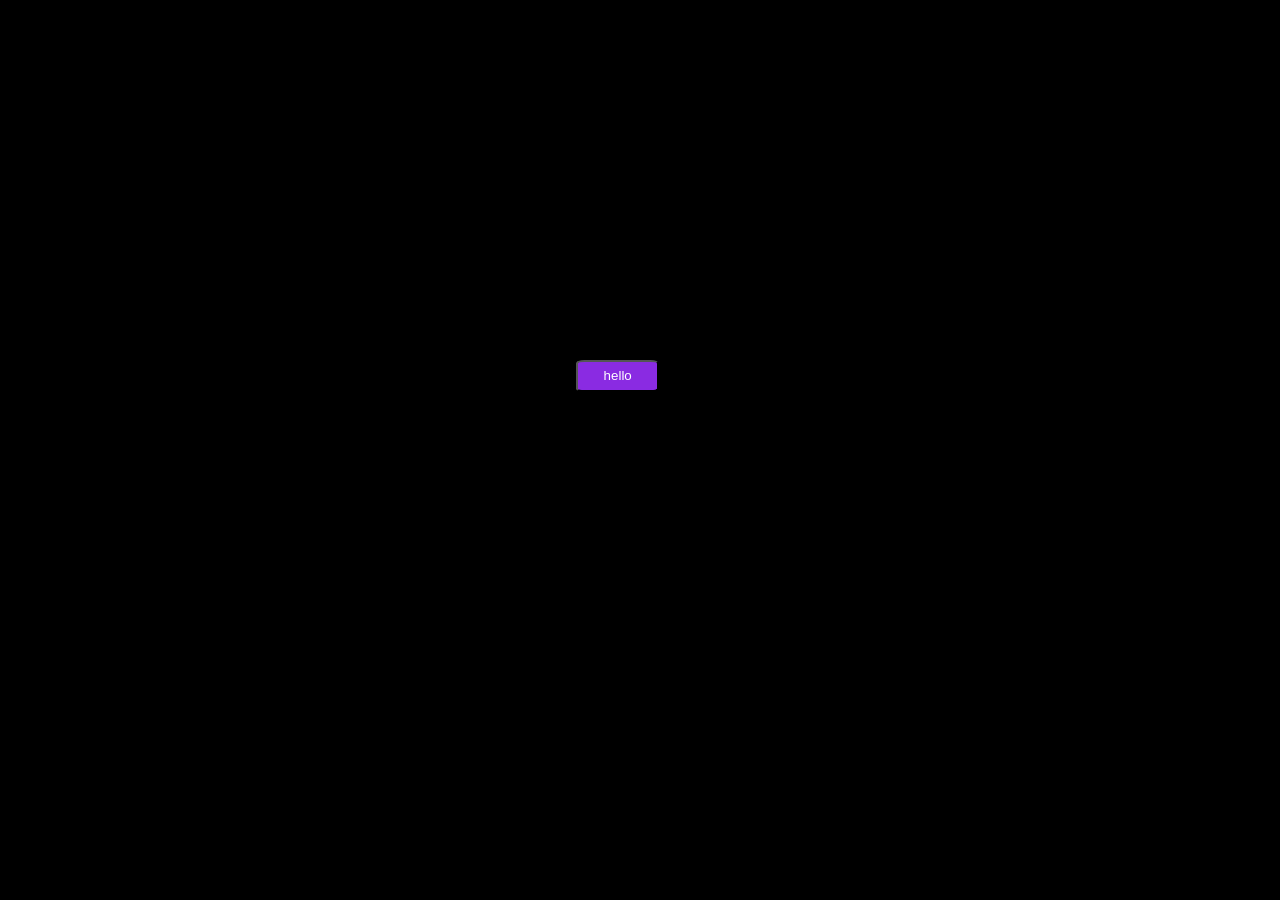
==== commit f3226513: "Add files via upload" ====
--- a/index.html
+++ b/index.html
@@ -4,27 +4,23 @@
     <meta charset="UTF-8">
     <meta http-equiv="X-UA-Compatible" content="IE=edge">
     <meta name="viewport" content="width=device-width, initial-scale=1.0">
-    <title>Alphabet Mafia</title>
-    <script>
-        function gy()
-        {
-            var c=document.getElementById("na").value;
-            var v=document.getElementById("hid");
-            v.style.visibility="visible";
-            if(c.toUpperCase()=="PANAV")v.value="Trim your facial hair fag!";
-            else if(c.toUpperCase()=="AMAR")v.value="Ranchi ka randi";
-            else if(c.toUpperCase()=="ARYAN")v.value="You Hag";
-            else if(c.toUpperCase()=="JALAJ")v.value="Golden retriever";
-            else if(c.toUpperCase()=="ANURAG")v.value="BTS ka 14";
-            else v.value="Faggot";
-
+    <title>hello</title>
+    <style>
+        #bt{
+            padding: .5% 2%;
+            position: absolute;
+            left:45%;
+            top:40%;
+            border: 10%;
+            background-color: blueviolet;
+            color:white;
+            border-radius:10%;
         }
-    </script>
+    </style>
 </head>
-<body style="background-imag: url(https://upload.wikimedia.org/wikipedia/commons/thumb/4/48/Gay_Pride_Flag.svg/1200px-Gay_Pride_Flag.svg.png) ;">
-Name:<input type="text" id="na">
-<br>
-<input type="button" value="Submit" onclick="gy()" id="bt"> 
-<input type="text" id="hid" style="visibility:hidden;">
+<body style="background-color: black;">
+<form action="h.html">
+<input type="submit"  id="bt" value="hello"></a>
+</form>
 </body>
 </html>
